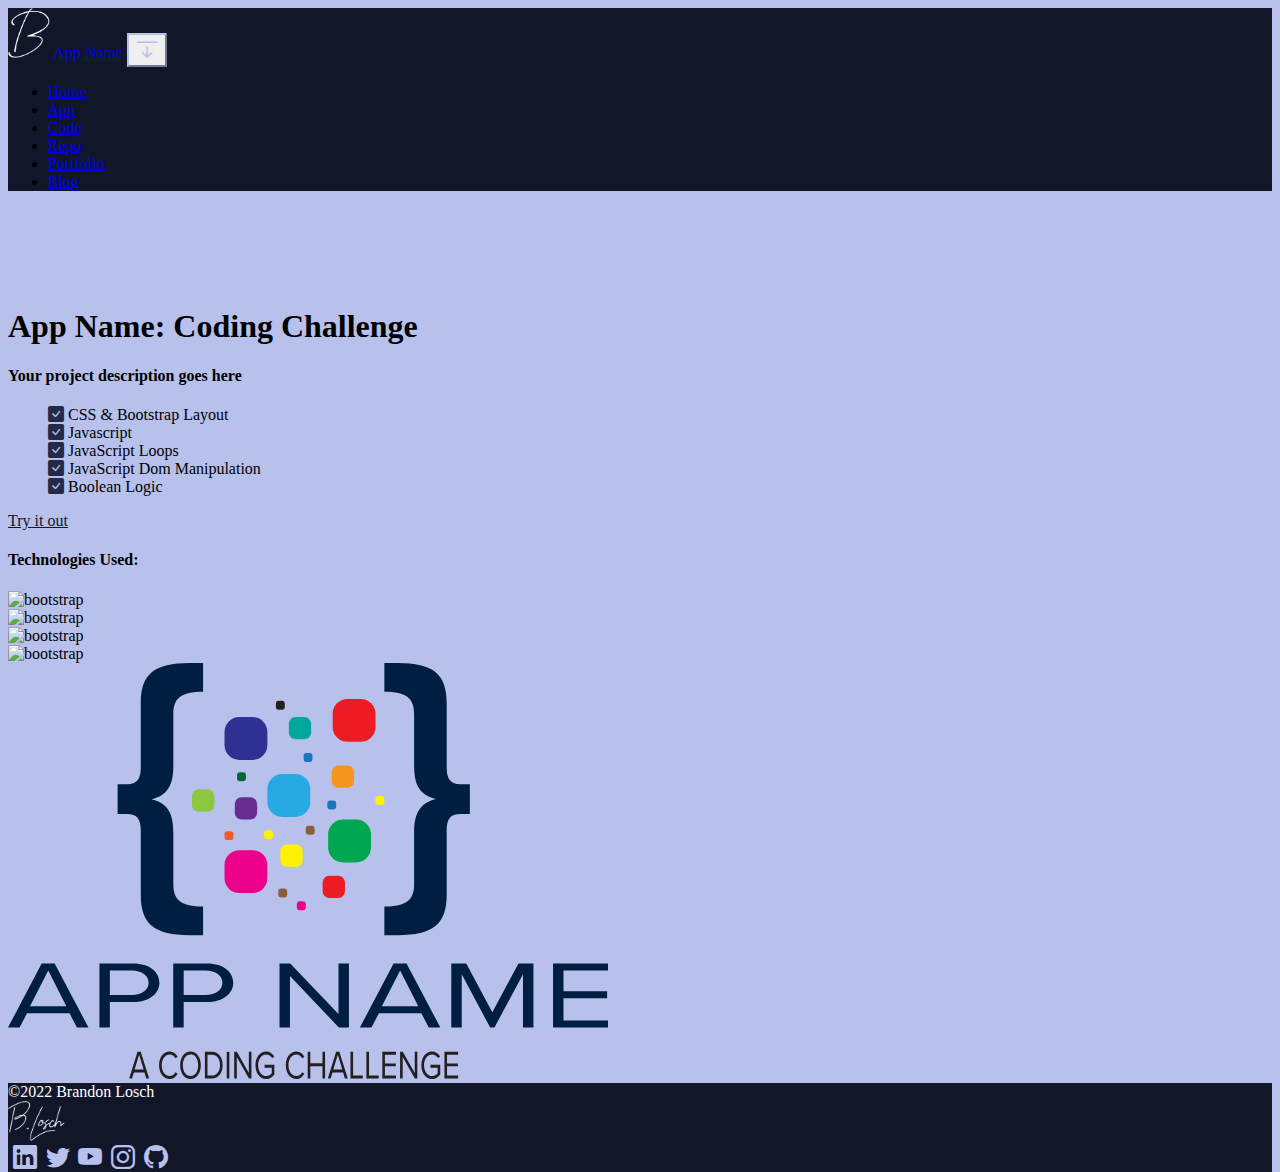
==== index.html @ 11f6b082 "Initial commit" ====
<!DOCTYPE html>
<html lang="en">
  <head>
    <title>App Name: A Coding Challenge</title>
    <!-- Required meta tags -->
    <meta charset="utf-8" />
    <meta
      name="viewport"
      content="width=device-width, initial-scale=1, shrink-to-fit=no" />

    <!-- Bootstrap CSS -->
    <link
      href="https://cdn.jsdelivr.net/npm/bootstrap@5.2.2/dist/css/bootstrap.min.css"
      rel="stylesheet"
      integrity="sha384-Zenh87qX5JnK2Jl0vWa8Ck2rdkQ2Bzep5IDxbcnCeuOxjzrPF/et3URy9Bv1WTRi"
      crossorigin="anonymous" />
  </head>

  <!-- Bootstrap Icons -->
  <link
    rel="stylesheet"
    href="https://cdn.jsdelivr.net/npm/bootstrap-icons@1.9.1/font/bootstrap-icons.css" />

  <!-- Dev Icons -->
  <link
    rel="stylesheet"
    href="https://cdn.jsdelivr.net/gh/devicons/devicon@v2.15.1/devicon.min.css" />

  <!-- CSS only -->

  <link href="/css/site.css" rel="stylesheet" />

  <body>
    <header>
      <nav class="navbar navbar-expand-lg navbar-dark fixed-top" id="mainNav">
        <div class="container">
          <a class="navbar-brand" href="/index.html"
            ><img src="/img/BIconWhite.png" height="50" />&nbsp;App Name</a
          >
          <button
            class="navbar-toggler"
            type="button"
            data-bs-toggle="collapse"
            data-bs-target="#navbarSupportedContent"
            aria-controls="navbarSupportedContent"
            aria-expanded="false"
            aria-label="Toggle navigation">
            <span class="navbar-toggler-icon-bl">
              <i class="bi bi-arrow-bar-down"></i>
            </span>
          </button>
          <div class="collapse navbar-collapse" id="navbarSupportedContent">
            <ul class="navbar-nav ms-auto mb-2 mb-lg-0">
              <li class="nav-item">
                <a
                  class="nav-link active"
                  aria-current="page"
                  href="/index.html"
                  >Home</a
                >
              </li>
              <li class="nav-item">
                <a class="nav-link" href="/app.html">App</a>
              </li>
              <li class="nav-item">
                <a class="nav-link" href="/code.html">Code</a>
              </li>
              <li class="nav-item">
                <a class="nav-link" href="#">Repo</a>
              </li>
              <li class="nav-item">
                <a class="nav-link" href="https://brandonlosch.com/">Portfolio</a>
              </li>
              <li class="nav-item">
                <a class="nav-link" href="#">Blog</a>
              </li>
            </ul>
          </div>
        </div>
      </nav>
    </header>

    <main class="content container">
      <div class="row row-cols-1 row-cols-md-2 h-100 align-items-center">
        <div class="col mt-5 mt-md-0">
          <h1 class="display-5">App Name: Coding Challenge</h1>
          <h4 class="lead">Your project description goes here</h4>
          <ul class="checkList">
            <li>
              <i class="bi bi-check-square-fill"></i
              ><span> CSS & Bootstrap Layout</span>
            </li>
            <li>
              <i class="bi bi-check-square-fill"></i><span> Javascript</span>
            </li>
            <li>
              <i class="bi bi-check-square-fill"></i
              ><span> JavaScript Loops</span>
            </li>
            <li>
              <i class="bi bi-check-square-fill"></i
              ><span> JavaScript Dom Manipulation</span>
            </li>
            <li>
              <i class="bi bi-check-square-fill"></i><span> Boolean Logic</span>
            </li>
          </ul>
          <div>
            <a href="/app.html" class="btn btn-outline-primary btn-lg"
              >Try it out</a
            >
          </div>
          <div>
            <h4 class="mt-3">Technologies Used:</h4>
            <div class="d-flex">
              <div class="row">
                <div class="col"><img width="60" class="img-fluid hover" src="/img/tech/js.png" alt="bootstrap"></div>
                <div class="col"><img width="60" class="img-fluid hover" src="/img/tech/bootstrap.svg" alt="bootstrap"></div>
                <div class="col"><img width="60" class="img-fluid hover" src="/img/tech/html.png" alt="bootstrap"></div>
                <div class="col"><img width="60" class="img-fluid hover" src="/img/tech/css.png" alt="bootstrap"></div>
            </div>
          </div>
          </div>
        </div>

        <div class="col order-first order-md-last">
          <img
            src="/img/APPNAMELogo.svg"
            class="img-fluid appLogo"
            alt="app logo" />
        </div>
      </div>
    </main>

    <footer class="footer container-fluid p-2">
      <div class="container">
        <div class="row row-cols-1 row-cols-md-3 align-items-center">
          <div
            class="col-12 col-md-4 text-center text-md-start order-last order-md-first">
            &copy;2022 Brandon Losch
          </div>
          <div class="col text-center">
            <img src="/img/brandWhite.png" height="40" />
          </div>
          <div class="col col-md-4 text-center text-lg-end">
            <a href="https://www.linkedin.com/in/brandon-losch/"><i class="bi bi-linkedin socialIcons"></i></a>
            <a href="https://www.linkedin.com/in/brandon-losch/"><i class="bi bi-twitter socialIcons"></i></a>
            <a href="https://www.youtube.com/channel/UCVP5PoKU0kQTmtzEpcMdJIw"><i class="bi bi-youtube socialIcons"></i></a>
            <a href="https://www.instagram.com/brandondotdev/"><i class="bi bi-instagram socialIcons"></i></a>
            <a href="https://github.com/BrandonLosch"><i class="bi bi-github socialIcons"></i></a>
          </div>
        </div>
      </div>
    </footer>

    <!-- Bootstrap JS -->
    <!-- JavaScript Bundle with Popper -->
    <script
      src="https://cdn.jsdelivr.net/npm/bootstrap@5.2.2/dist/js/bootstrap.bundle.min.js"
      integrity="sha384-OERcA2EqjJCMA+/3y+gxIOqMEjwtxJY7qPCqsdltbNJuaOe923+mo//f6V8Qbsw3"
      crossorigin="anonymous"></script>
  </body>
</html>
---- css/site.css ----
:root {
    --bl-primary-color: #b8c1ec;
    --bl-secondary-color: #232946;
    --bl-dark-color: #121629;
    --bl-light-color: #fffffe;
    --bl-navbar-glow: #fffffeaf;
}

/*--------------------------------*/

html,body {
    height: 100%;
}

body {
    display: flex;
    flex-direction: column;
    background-color: var(--bl-primary-color);
}

.content {
    flex: 1 0 auto;
    margin-top: 5rem;
}

footer {
    flex-shrink: 0;
}

/*---- Footer Override Starts -----*/
.footer {
    background: var(--bl-dark-color);
    color: var(--bl-light-color);
}

.socialIcons {
    color: var(--bl-primary-color);
    font-size: 1.5rem;
    padding-left: .3rem;
}

.socialIcons:hover {
    color: var(--bl-light-color)
}

/*---- Footer Override ends -----*/

/* Icons */
.fab {
    transition: 0.4s;
  }
  
  .fas, .hover{
    transition: 0.4s;
  }
  
  .fab:hover {
    color: var(--green);
    -moz-transform: translate(0px, -5px);
    -ms-transform: translate(0px, -5px);
    -o-transform: translate(0px, -5px);
    -webkit-transform: translate(0px, -5px);
    transform: translate(0px, -5px)
  }
  
  .fas:hover, .hover:hover {
    color: var(--green);
    -moz-transform: translate(0px, -5px);
    -ms-transform: translate(0px, -5px);
    -o-transform: translate(0px, -5px);
    -webkit-transform: translate(0px, -5px);
    transform: translate(0px, -5px)
  }
  
  .icon {
    font-size: 1.3em; 
    color: #b0a388;
  }
  
    .test {
      background-color: var(--white);
    }
  
    input:focus {
      box-shadow: none !important;
    }
  
    .btn:focus {
      box-shadow: none !important;
    }
  

.appLogo {
    max-width: 600px;
}


/*---- Nav Bar Override Starts ---- */
#mainNav {
    background-color: var(--bl-dark-color);
}

#mainNav button {
    border-color: var(--bl-primary-color);
}

.navbar-toggler {
    color: var(--bl-navbar-glow);
}

.navbar-toggler-icon-bl {
    color: var(--bl-primary-color);
    font-size: 1.5rem;
}

/*---- Nav Bar Override Ends ---- */
.checkList {
    list-style-type: none;
}

.checkList>li i {
    color: var(--bl-secondary-color);
}


.devIcons {
    color: var(--bl-secondary-color);
    font-size: 3rem;
    padding-left: .3rem;
}

/*------- Button style override starts ---------*/
.btn-outline-primary {
    color: var(--bl-dark-color);
    border-color: var(--bl-secondary-color) !important;
  }

  .btn-outline-primary:hover,
.btn-outline-primary:active,
.btn-outline-primary:focus {
  border-color: var(--bl-highlight-color);
  background-color: var(--bl-secondary-color);
}

.btn-primary {
    color: var(--bl-light-color);
    background-color: var(--bl-secondary-color);
    border-color: var(--bl-secondary-color);
    
  }
  
  .btn-secondary {
    color: var(--bl-light-color);
    background-color: #55423d;
    border-color: #55423d;
    
  }
  
  .btn-secondary:hover {
    filter: brightness(1.1) !important;
    background-color: #a15656;
    border-color: #ffc0ad;
  }
  
  .btn-primary:hover {
    filter: brightness(1.1) !important;
    background-color: var(--bl-primary-color);
    border-color: var(--bl-highlight-color);
  }
  
  .btn-primary:visited,
  .btn-primary:active,
  .btn-primary:focus {
    filter: brightness(1.1) !important;
    border-color: var(--bl-primary-color);
  }
  
  
  /*---------- button style override ends -------------*/
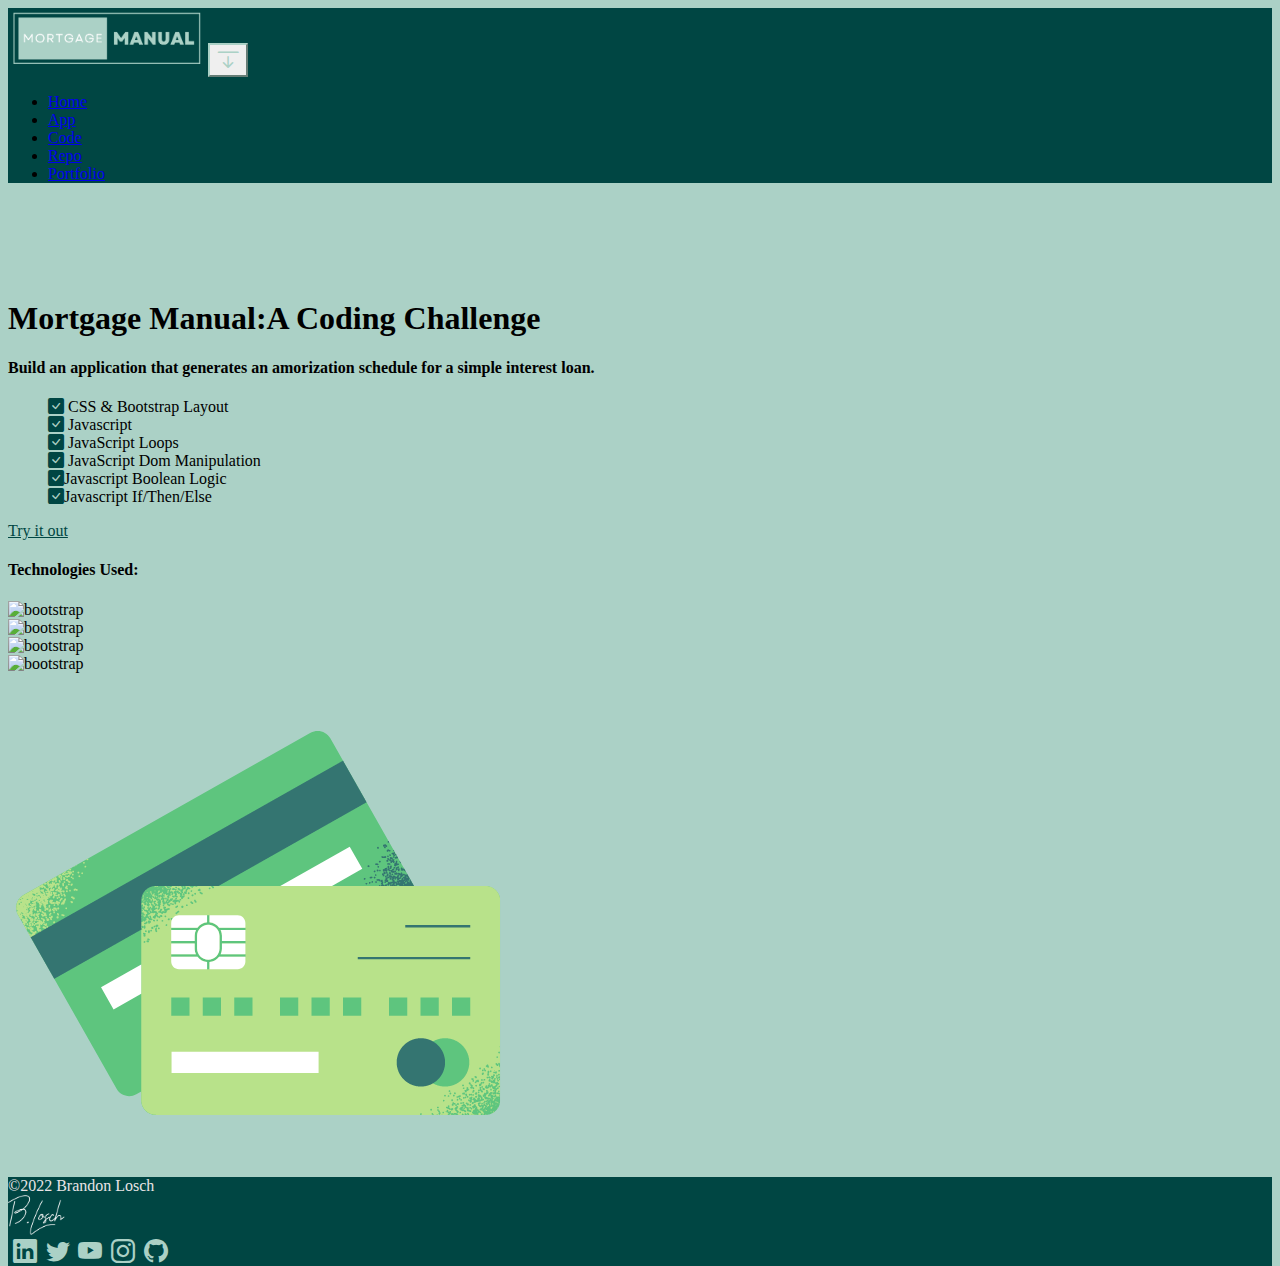
==== commit ee600e73: "Inital Commit" ====
--- a/index.html
+++ b/index.html
@@ -1,7 +1,7 @@
 <!DOCTYPE html>
 <html lang="en">
   <head>
-    <title>App Name: A Coding Challenge</title>
+    <title>MortgageManual: A Coding Challenge</title>
     <!-- Required meta tags -->
     <meta charset="utf-8" />
     <meta
@@ -35,7 +35,7 @@
       <nav class="navbar navbar-expand-lg navbar-dark fixed-top" id="mainNav">
         <div class="container">
           <a class="navbar-brand" href="/index.html"
-            ><img src="/img/BIconWhite.png" height="50" />&nbsp;App Name</a
+            ><img src="/img/mortgage_logo.png" height="60" /></a
           >
           <button
             class="navbar-toggler"
@@ -66,14 +66,12 @@
                 <a class="nav-link" href="/code.html">Code</a>
               </li>
               <li class="nav-item">
-                <a class="nav-link" href="#">Repo</a>
+                <a class="nav-link" href="https://github.com/BrandonLosch/mortgageManual">Repo</a>
               </li>
               <li class="nav-item">
                 <a class="nav-link" href="https://brandonlosch.com/">Portfolio</a>
               </li>
-              <li class="nav-item">
-                <a class="nav-link" href="#">Blog</a>
-              </li>
+              
             </ul>
           </div>
         </div>
@@ -83,8 +81,8 @@
     <main class="content container">
       <div class="row row-cols-1 row-cols-md-2 h-100 align-items-center">
         <div class="col mt-5 mt-md-0">
-          <h1 class="display-5">App Name: Coding Challenge</h1>
-          <h4 class="lead">Your project description goes here</h4>
+          <h1 class="display-5">Mortgage Manual:A Coding Challenge</h1>
+          <h4 class="lead">Build an application that generates an amorization schedule for a simple interest loan.</h4>
           <ul class="checkList">
             <li>
               <i class="bi bi-check-square-fill"></i
@@ -102,7 +100,10 @@
               ><span> JavaScript Dom Manipulation</span>
             </li>
             <li>
-              <i class="bi bi-check-square-fill"></i><span> Boolean Logic</span>
+              <i class="bi bi-check-square-fill"></i><span>Javascript Boolean Logic</span>
+            </li>
+            <li>
+              <i class="bi bi-check-square-fill"></i><span>Javascript If/Then/Else</span>
             </li>
           </ul>
           <div>
@@ -125,7 +126,7 @@
 
         <div class="col order-first order-md-last">
           <img
-            src="/img/APPNAMELogo.svg"
+            src="/img/mortgage_home.png"
             class="img-fluid appLogo"
             alt="app logo" />
         </div>
--- a/css/site.css
+++ b/css/site.css
@@ -1,9 +1,9 @@
 :root {
-    --bl-primary-color: #b8c1ec;
-    --bl-secondary-color: #232946;
-    --bl-dark-color: #121629;
-    --bl-light-color: #fffffe;
-    --bl-navbar-glow: #fffffeaf;
+    --bl-primary-color: #abd1c6;
+    --bl-secondary-color: #004643;
+    --bl-dark-color: #004643;
+    --bl-light-color: #e8e4e6;
+    --bl-navbar-glow: #f9bc60;
 }
 
 /*--------------------------------*/
@@ -176,4 +176,87 @@
   }
   
   
-  /*---------- button style override ends -------------*/+  /*---------- button style override ends -------------*/
+
+  .mortgage-form-wrapper {
+    background-color: var(--bl-primary-color);
+    padding: 30px 30px 0;
+    box-shadow: 0 0 5px rgba(0, 0, 0, 0.25);
+    min-width: 420px;
+  }
+  @media screen and (max-width: 480px) {
+    .mortgage-form-wrapper {
+      min-width: 0;
+      width: 100%;
+    }
+  }
+  .mortgage-form-wrapper h1 {
+    margin: 0 0 15px;
+  }
+  .mortgage-form-wrapper input {
+    transition: all 0.5s ease;
+  }
+  .mortgage-form-wrapper input[type=number] {
+    border: 1px solid #ddd;
+    border-radius: 5px;
+    width: 100%;
+    font-size: small;
+    padding: 11px;
+  }
+  .mortgage-form-wrapper input[type=number]:invalid {
+    background-color: rgba(240, 128, 128, 0.075);
+    border: 1px solid lightcoral;
+    outline: none;
+  }
+  .mortgage-form-wrapper input[type=number]:empty {
+    background-color: white;
+    border: 1px solid #ddd;
+  }
+  .mortgage-form-wrapper input[type=number]:valid {
+    background-color: rgba(32, 178, 170, 0.075);
+    border: 1px solid lightseagreen;
+    outline: none;
+  }
+  .mortgage-form-wrapper input[type=number].error {
+    background-color: rgba(240, 128, 128, 0.075);
+    border: 1px solid lightcoral;
+    outline: none;
+  }
+  .mortgage-form-wrapper input[type=number].error:valid {
+    background-color: rgba(32, 178, 170, 0.075);
+    border: 1px solid lightseagreen;
+    outline: none;
+  }
+  .mortgage-form-wrapper p {
+    margin: 0 0 15px;
+  }
+  .mortgage-form-wrapper label {
+    display: block;
+  }
+  
+  p.motgage-result {
+    margin: 0 0 15px;
+  }
+  p.motgage-result .error-message {
+    color: lightcoral;
+    font-weight: 700;
+  }
+  p.motgage-result .success-message {
+    color: lightseagreen;
+    font-weight: 700;
+  }
+  
+  .mortgage-form--help {
+    font-size: small;
+    font-style: italic;
+    color: var(--bl-dark-color);
+    text-align: right;
+  }
+  
+  
+  
+  
+  .reset-btn {
+    display: none;
+  }
+  